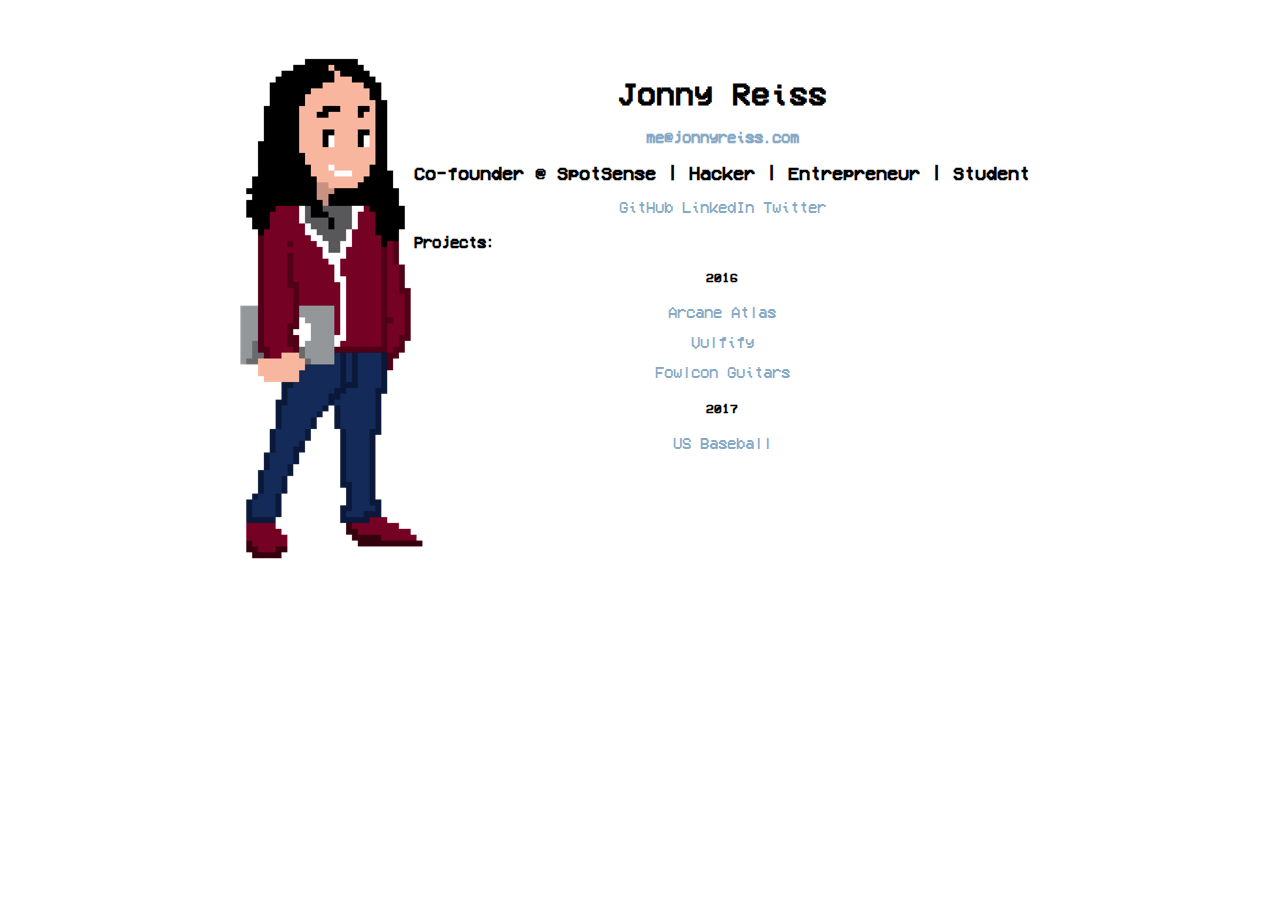
==== index.html @ 0de7c2d5 "copy update" ====
<!DOCTYPE html>
<html>
  <head>
    <meta charset="utf-8">
    <meta name="google" content="notranslate">
    <meta http-equiv="Content-Language" content="en">
    <meta http-equiv="X-UA-Compatible" content="IE=edge,chrome=1">
    <title>Jonny Reiss | Web Developer, Student</title>
    <style>
      @font-face {
        font-family: 'vcr_osd_monoregular';
        src: url('font/vcr_osd_mono_1.001-webfont.woff2') format('woff2'),
             url('font/vcr_osd_mono_1.001-webfont.woff') format('woff');
        font-weight: normal;
        font-style: normal;

      }
    </style>

    <link rel="stylesheet" type="text/css" href="style.css">
  </head>
  <body>
    <div class="wrapper">
      <div class="character">
        <img src="img/8bitjonnyflip.png">
      </div>

      <div class="content">
        <h1>Jonny Reiss</h1>

        <h4 id="email">me@jonnyreiss.com</h4>

        <h3>Co-founder @ SpotSense | Hacker | Entrepreneur | Student</h3>

        <p>
          <a href="http://www.github.com/jonathanreiss15">GitHub</a>
          <a href="http://www.linkedin.com/in/jonathanrreiss">LinkedIn</a>
          <a href="http://www.twitter.com/zhonathanreiss">Twitter</a>
        </p>

        <div class="links">
          <h4 style="text-align: left;">Projects:</h4>

          <div class="projects">
            <h5>2016</h5>
            <p>
              <a href="http://arcaneatlas.com/">Arcane Atlas</a>
            </p>

            <p>
              <a href="https://github.com/JonathanReiss15/Vulfify">Vulfify</a>
            </p>

            <p>
              <a href="http://fowlconguitars.com">Fowlcon Guitars</a>
            </p>

            <h5>2017</h5>
            <p>
              <a href="http://usbaseball.org">US Baseball</a>
            </p>
          </div>


        </div>

      </div>
    </div>

    <script>
      (function(i,s,o,g,r,a,m){i['GoogleAnalyticsObject']=r;i[r]=i[r]||function(){
      (i[r].q=i[r].q||[]).push(arguments)},i[r].l=1*new Date();a=s.createElement(o),
      m=s.getElementsByTagName(o)[0];a.async=1;a.src=g;m.parentNode.insertBefore(a,m)
      })(window,document,'script','https://www.google-analytics.com/analytics.js','ga');

      ga('create', 'UA-90585143-1', 'auto');
      ga('send', 'pageview');

    </script>
  </body>
</html>
---- style.css ----
@font-face {
  font-family: 'vcr_osd_monoregular';
  src: url('font/vcr_osd_mono_1.001-webfont.woff2') format('woff2'),
       url('font/vcr_osd_mono_1.001-webfont.woff') format('woff');
  font-weight: normal;
  font-style: normal;

}

body {
  margin-left: 50px;
  margin-right: 50px;
  font-family: 'vcr_osd_monoregular';
}

.header {
  text-align: center;
}
.wrapper {
  width: 800px;
  margin-left: auto;
  margin-right: auto;
  padding-top: 50px;
}

.content {
  float: right;
  display: inline-block;
  text-align: center;
  padding-right: 10px;
}

.character {
  display: inline-block;
  max-width: 100px;
  margin-right: 40px;
}

#email {
  color: #86A9C6;
}

a {
  color: #86A9C6;
  text-decoration: none;
}

a:hover {
  text-decoration: underline;
}

.links {

}

.projects {
  text-align: center;
}



.blog {
  float: right;
  text-align: left;
}

.postwrapper {
  font-family: 'Helvetica';
  /*background-color: grey;*/
  width: 60%;
  display: block;
  margin: auto;
  padding-bottom: 10px;
  border-radius: 10px;
}

.posttitle {
  text-align: center;
  margin-top: 10px;
  font-size: 1.5em;
  justify-content: center;
}


.postbody {
  margin-left: 10%;
  margin-right: 10%;
  margin-bottom: 20%;
}

.disqus {
  padding-top: 50px;
  width: 58%;
  display: block;
  margin: auto;
}

.blockquote {
  border-left: 3px solid #86A9C6;
  background-color: inherit;
  padding-left: 10px;
  font-style:italic;
  font-family: serif;
}

.blockquoteauthor {
  text-align: right;
  border-left: 3px solid #86A9C6;
  font-style: normal;
  text
}

.authorbio {
  border-top: 3px solid black;
  margin: inherit;
}
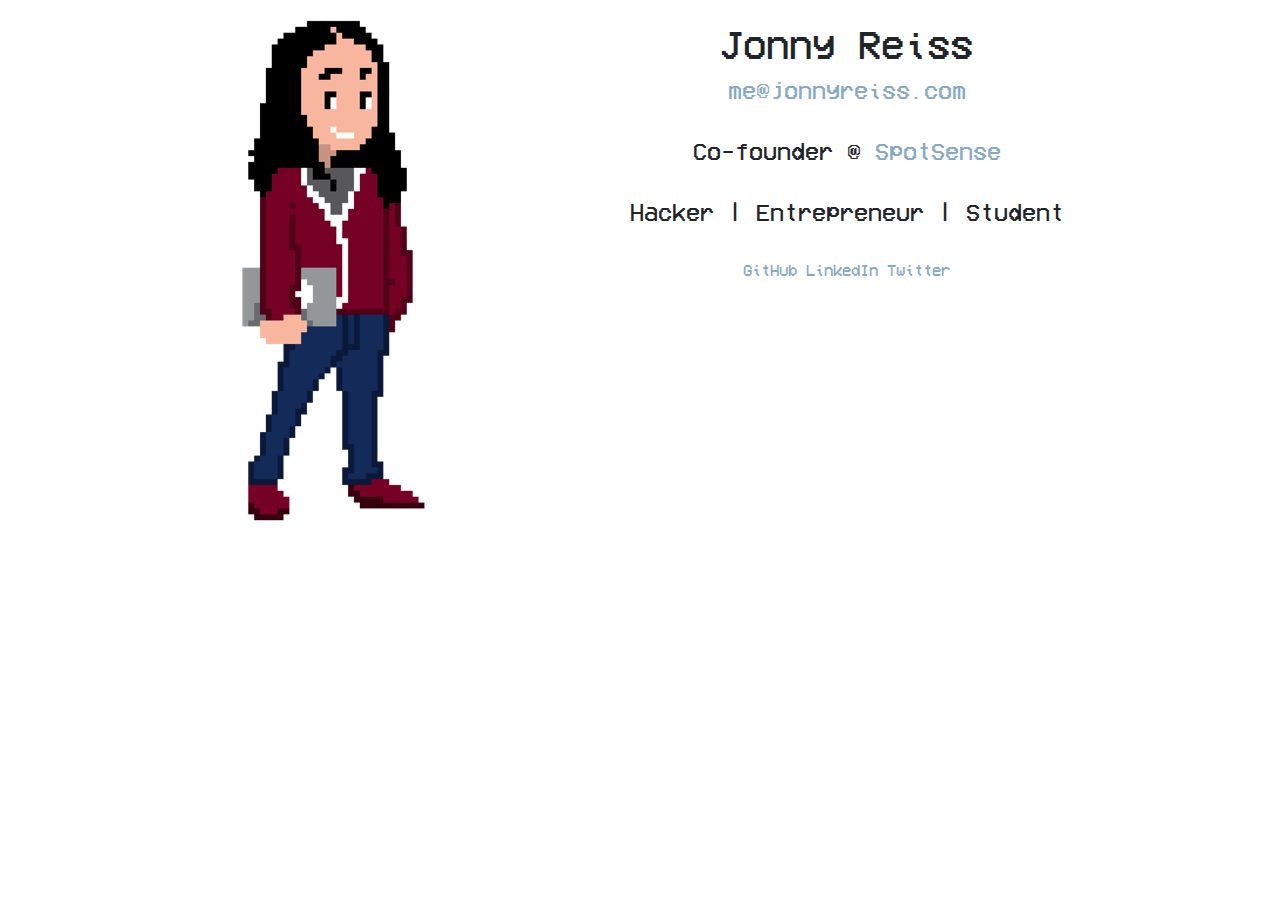
==== commit 4c01e871: "website refresh" ====
--- a/index.html
+++ b/index.html
@@ -6,6 +6,10 @@
     <meta http-equiv="Content-Language" content="en">
     <meta http-equiv="X-UA-Compatible" content="IE=edge,chrome=1">
     <title>Jonny Reiss | Web Developer, Student</title>
+    <script   src="https://code.jquery.com/jquery-3.3.1.min.js"   integrity="sha256-FgpCb/KJQlLNfOu91ta32o/NMZxltwRo8QtmkMRdAu8="   crossorigin="anonymous"></script>
+    <link href="https://maxcdn.bootstrapcdn.com/bootstrap/4.0.0/css/bootstrap.min.css" rel="stylesheet" integrity="sha384-Gn5384xqQ1aoWXA+058RXPxPg6fy4IWvTNh0E263XmFcJlSAwiGgFAW/dAiS6JXm" crossorigin="anonymous">
+    <script src="https://maxcdn.bootstrapcdn.com/bootstrap/4.0.0/js/bootstrap.bundle.min.js" integrity="sha384-feJI7QwhOS+hwpX2zkaeJQjeiwlhOP+SdQDqhgvvo1DsjtiSQByFdThsxO669S2D" crossorigin="anonymous"></script>
+
     <style>
       @font-face {
         font-family: 'vcr_osd_monoregular';
@@ -20,50 +24,30 @@
     <link rel="stylesheet" type="text/css" href="style.css">
   </head>
   <body>
-    <div class="wrapper">
-      <div class="character">
-        <img src="img/8bitjonnyflip.png">
-      </div>
+    <div class="container-fluid">
+      <div class="row">
 
-      <div class="content">
-        <h1>Jonny Reiss</h1>
+        <div class="col-md-2 offset-md-2">
+          <img src="img/8bitjonnyflip.png">
+        </div>
 
-        <h4 id="email">me@jonnyreiss.com</h4>
+        <div class="col-md-8 info">
+          <h1>Jonny Reiss</h1>
 
-        <h3>Co-founder @ SpotSense | Hacker | Entrepreneur | Student</h3>
+          <h4 id="email">me@jonnyreiss.com</h4>
+          </br>
+          <h4>Co-founder @ <a href="http://spotsense.io">SpotSense</a></h4>
+          </br>
+          <h4>Hacker | Entrepreneur | Student</h4>
+          </br>
 
-        <p>
-          <a href="http://www.github.com/jonathanreiss15">GitHub</a>
-          <a href="http://www.linkedin.com/in/jonathanrreiss">LinkedIn</a>
-          <a href="http://www.twitter.com/zhonathanreiss">Twitter</a>
-        </p>
-
-        <div class="links">
-          <h4 style="text-align: left;">Projects:</h4>
-
-          <div class="projects">
-            <h5>2016</h5>
-            <p>
-              <a href="http://arcaneatlas.com/">Arcane Atlas</a>
-            </p>
-
-            <p>
-              <a href="https://github.com/JonathanReiss15/Vulfify">Vulfify</a>
-            </p>
-
-            <p>
-              <a href="http://fowlconguitars.com">Fowlcon Guitars</a>
-            </p>
-
-            <h5>2017</h5>
-            <p>
-              <a href="http://usbaseball.org">US Baseball</a>
-            </p>
-          </div>
-
+          <p>
+            <a href="http://www.github.com/jonathanreiss15">GitHub</a>
+            <a href="http://www.linkedin.com/in/jonathanrreiss">LinkedIn</a>
+            <a href="http://www.twitter.com/jonnythedev">Twitter</a>
+          </p>
 
         </div>
-
       </div>
     </div>
 
--- a/style.css
+++ b/style.css
@@ -8,32 +8,8 @@
 }
 
 body {
-  margin-left: 50px;
-  margin-right: 50px;
   font-family: 'vcr_osd_monoregular';
-}
-
-.header {
-  text-align: center;
-}
-.wrapper {
-  width: 800px;
-  margin-left: auto;
-  margin-right: auto;
-  padding-top: 50px;
-}
-
-.content {
-  float: right;
-  display: inline-block;
-  text-align: center;
-  padding-right: 10px;
-}
-
-.character {
-  display: inline-block;
-  max-width: 100px;
-  margin-right: 40px;
+  padding: 20px;
 }
 
 #email {
@@ -49,68 +25,6 @@
   text-decoration: underline;
 }
 
-.links {
-
-}
-
-.projects {
+.info {
   text-align: center;
 }
-
-
-
-.blog {
-  float: right;
-  text-align: left;
-}
-
-.postwrapper {
-  font-family: 'Helvetica';
-  /*background-color: grey;*/
-  width: 60%;
-  display: block;
-  margin: auto;
-  padding-bottom: 10px;
-  border-radius: 10px;
-}
-
-.posttitle {
-  text-align: center;
-  margin-top: 10px;
-  font-size: 1.5em;
-  justify-content: center;
-}
-
-
-.postbody {
-  margin-left: 10%;
-  margin-right: 10%;
-  margin-bottom: 20%;
-}
-
-.disqus {
-  padding-top: 50px;
-  width: 58%;
-  display: block;
-  margin: auto;
-}
-
-.blockquote {
-  border-left: 3px solid #86A9C6;
-  background-color: inherit;
-  padding-left: 10px;
-  font-style:italic;
-  font-family: serif;
-}
-
-.blockquoteauthor {
-  text-align: right;
-  border-left: 3px solid #86A9C6;
-  font-style: normal;
-  text
-}
-
-.authorbio {
-  border-top: 3px solid black;
-  margin: inherit;
-}
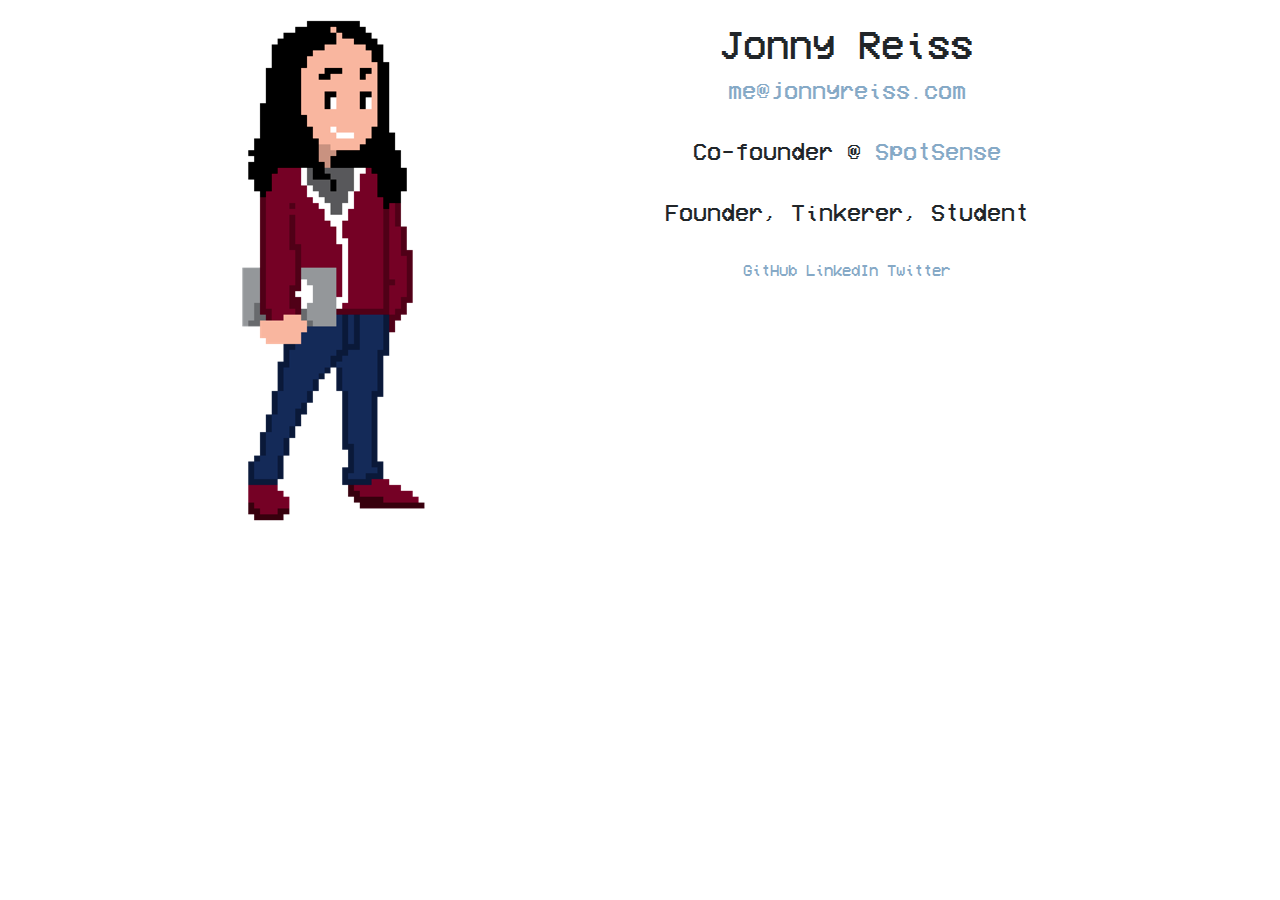
==== commit 1c4a5078: "added favicon" ====
--- a/index.html
+++ b/index.html
@@ -5,7 +5,9 @@
     <meta name="google" content="notranslate">
     <meta http-equiv="Content-Language" content="en">
     <meta http-equiv="X-UA-Compatible" content="IE=edge,chrome=1">
-    <title>Jonny Reiss | Web Developer, Student</title>
+    <title>Jonny Reiss | founder, tinkerer, student</title>
+    <link rel="shortcut icon" type="image/png" href="img/favicon_small.png"/>
+
     <script   src="https://code.jquery.com/jquery-3.3.1.min.js"   integrity="sha256-FgpCb/KJQlLNfOu91ta32o/NMZxltwRo8QtmkMRdAu8="   crossorigin="anonymous"></script>
     <link href="https://maxcdn.bootstrapcdn.com/bootstrap/4.0.0/css/bootstrap.min.css" rel="stylesheet" integrity="sha384-Gn5384xqQ1aoWXA+058RXPxPg6fy4IWvTNh0E263XmFcJlSAwiGgFAW/dAiS6JXm" crossorigin="anonymous">
     <script src="https://maxcdn.bootstrapcdn.com/bootstrap/4.0.0/js/bootstrap.bundle.min.js" integrity="sha384-feJI7QwhOS+hwpX2zkaeJQjeiwlhOP+SdQDqhgvvo1DsjtiSQByFdThsxO669S2D" crossorigin="anonymous"></script>
@@ -38,7 +40,7 @@
           </br>
           <h4>Co-founder @ <a href="http://spotsense.io">SpotSense</a></h4>
           </br>
-          <h4>Hacker | Entrepreneur | Student</h4>
+          <h4>Founder, Tinkerer, Student</h4>
           </br>
 
           <p>
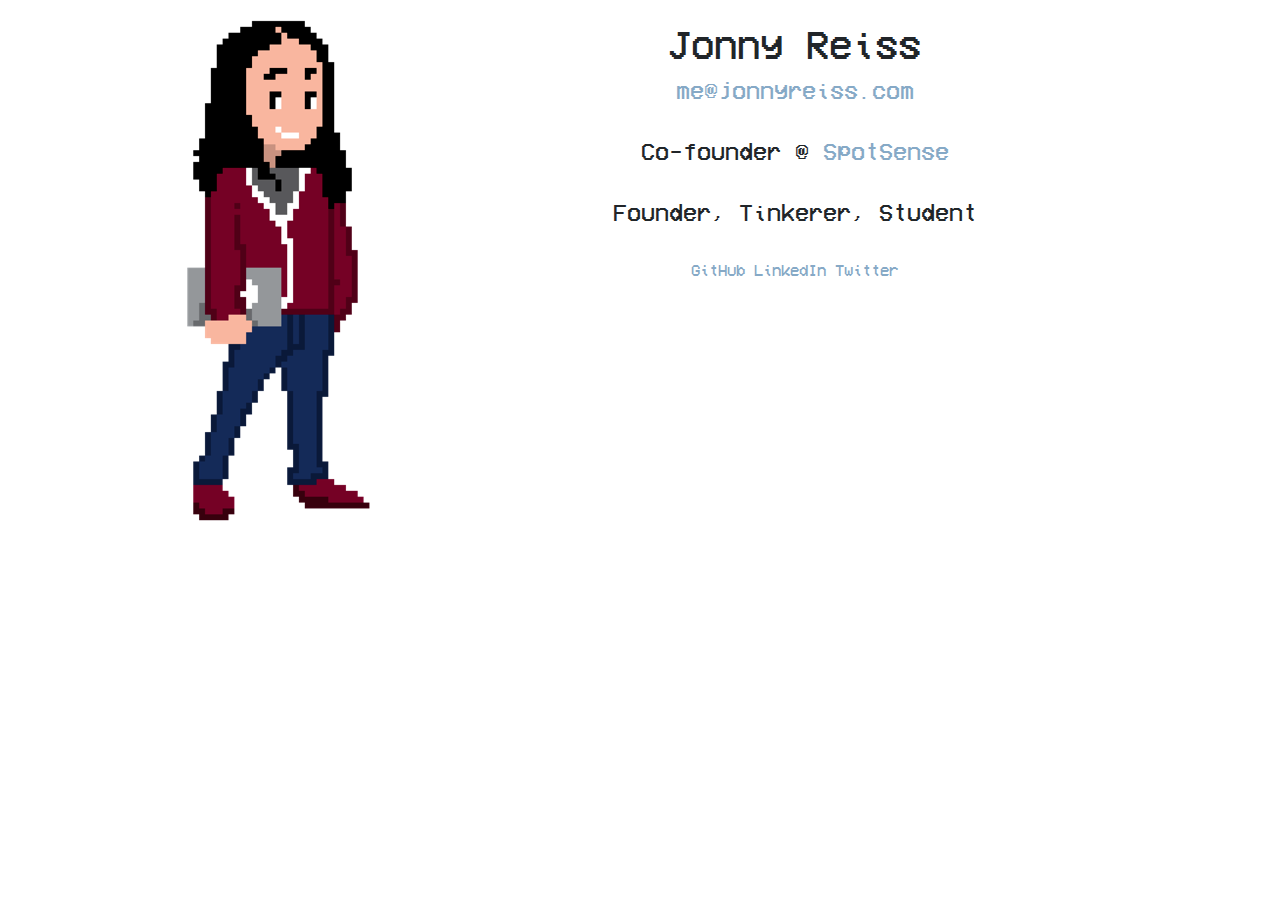
==== commit 58d77fd8: "responsive fix" ====
--- a/index.html
+++ b/index.html
@@ -29,11 +29,11 @@
     <div class="container-fluid">
       <div class="row">
 
-        <div class="col-md-2 offset-md-2">
+        <div class="col-md-3 offset-md-1">
           <img src="img/8bitjonnyflip.png">
         </div>
 
-        <div class="col-md-8 info">
+        <div class="col-md-7 info">
           <h1>Jonny Reiss</h1>
 
           <h4 id="email">me@jonnyreiss.com</h4>
--- a/style.css
+++ b/style.css
@@ -18,11 +18,11 @@
 
 a {
   color: #86A9C6;
-  text-decoration: none;
 }
 
-a:hover {
-  text-decoration: underline;
+img {
+  display: block;
+  margin: auto;
 }
 
 .info {
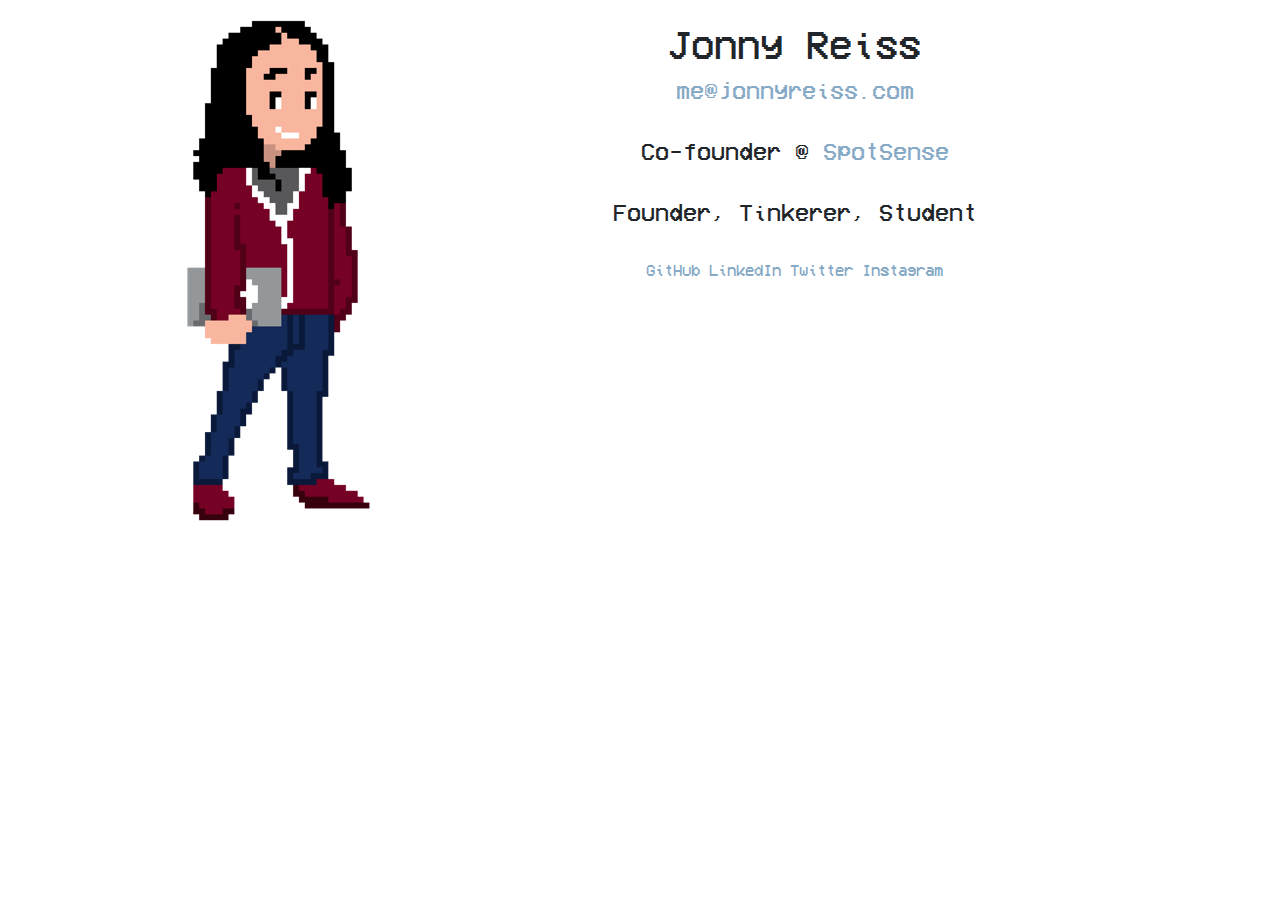
==== commit 6bc8afbd: "added insta" ====
--- a/index.html
+++ b/index.html
@@ -47,6 +47,8 @@
             <a href="http://www.github.com/jonathanreiss15">GitHub</a>
             <a href="http://www.linkedin.com/in/jonathanrreiss">LinkedIn</a>
             <a href="http://www.twitter.com/jonnythedev">Twitter</a>
+            <a href="http://www.instagram.com/jonny_reiss">Instagram</a>
+
           </p>
 
         </div>
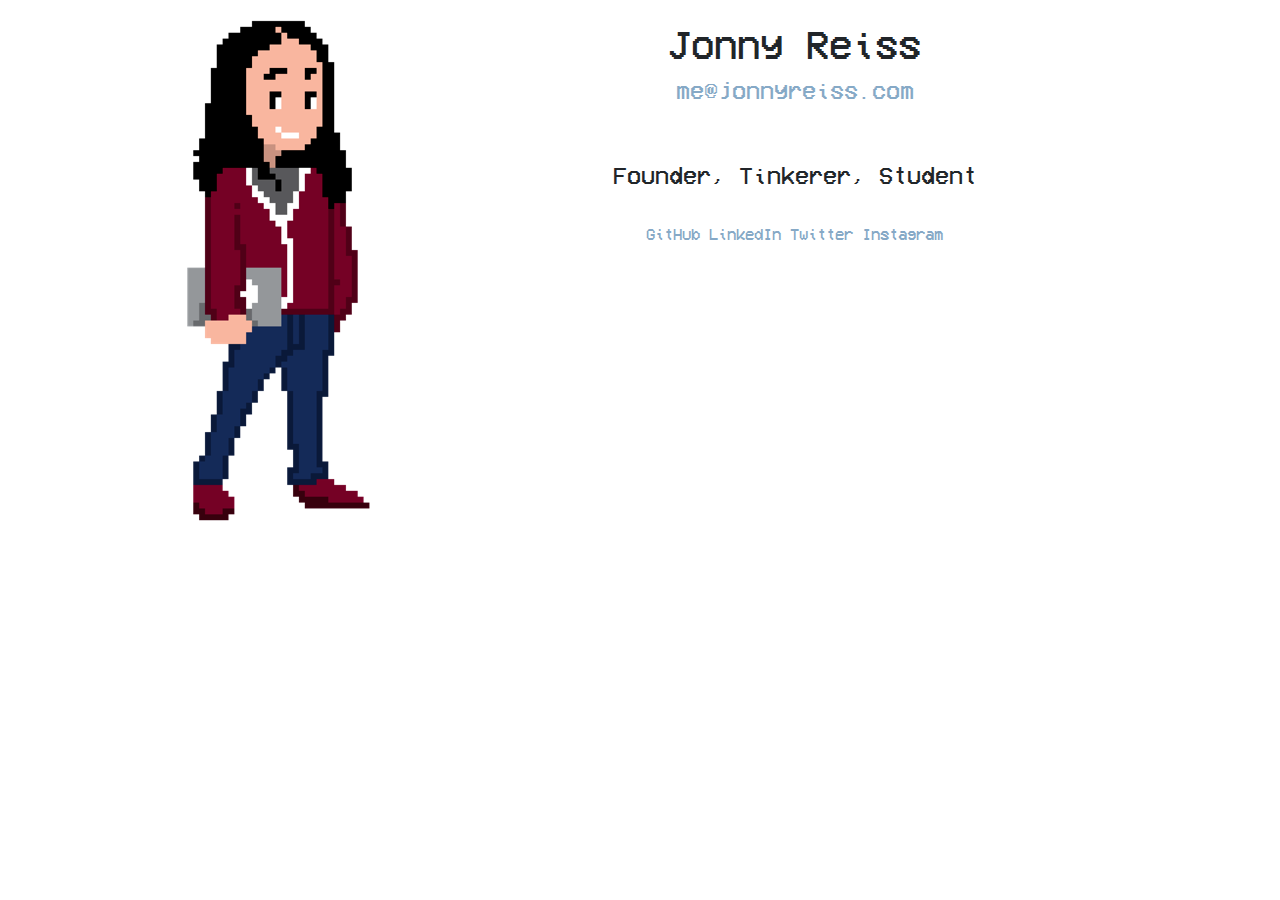
==== commit e4e92f24: "Update index.html" ====
--- a/index.html
+++ b/index.html
@@ -38,7 +38,6 @@
 
           <h4 id="email">me@jonnyreiss.com</h4>
           </br>
-          <h4>Co-founder @ <a href="http://spotsense.io">SpotSense</a></h4>
           </br>
           <h4>Founder, Tinkerer, Student</h4>
           </br>
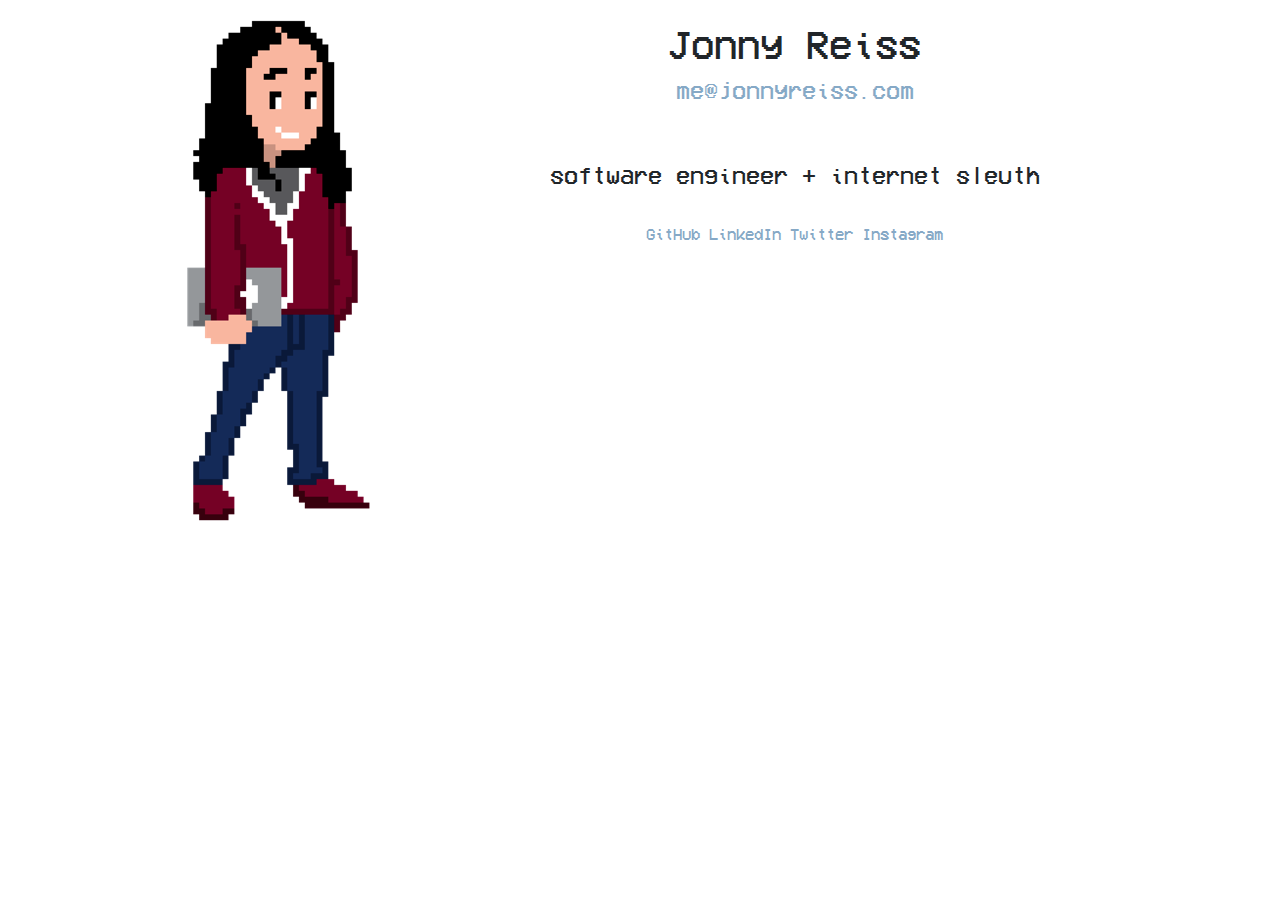
==== commit c452f693: "Update index.html" ====
--- a/index.html
+++ b/index.html
@@ -5,7 +5,7 @@
     <meta name="google" content="notranslate">
     <meta http-equiv="Content-Language" content="en">
     <meta http-equiv="X-UA-Compatible" content="IE=edge,chrome=1">
-    <title>Jonny Reiss | founder, tinkerer, student</title>
+    <title>Jonny Reiss | software engineer + internet sleuth</title>
     <link rel="shortcut icon" type="image/png" href="img/favicon_small.png"/>
 
     <script   src="https://code.jquery.com/jquery-3.3.1.min.js"   integrity="sha256-FgpCb/KJQlLNfOu91ta32o/NMZxltwRo8QtmkMRdAu8="   crossorigin="anonymous"></script>
@@ -39,7 +39,7 @@
           <h4 id="email">me@jonnyreiss.com</h4>
           </br>
           </br>
-          <h4>Founder, Tinkerer, Student</h4>
+          <h4>software engineer + internet sleuth</h4>
           </br>
 
           <p>
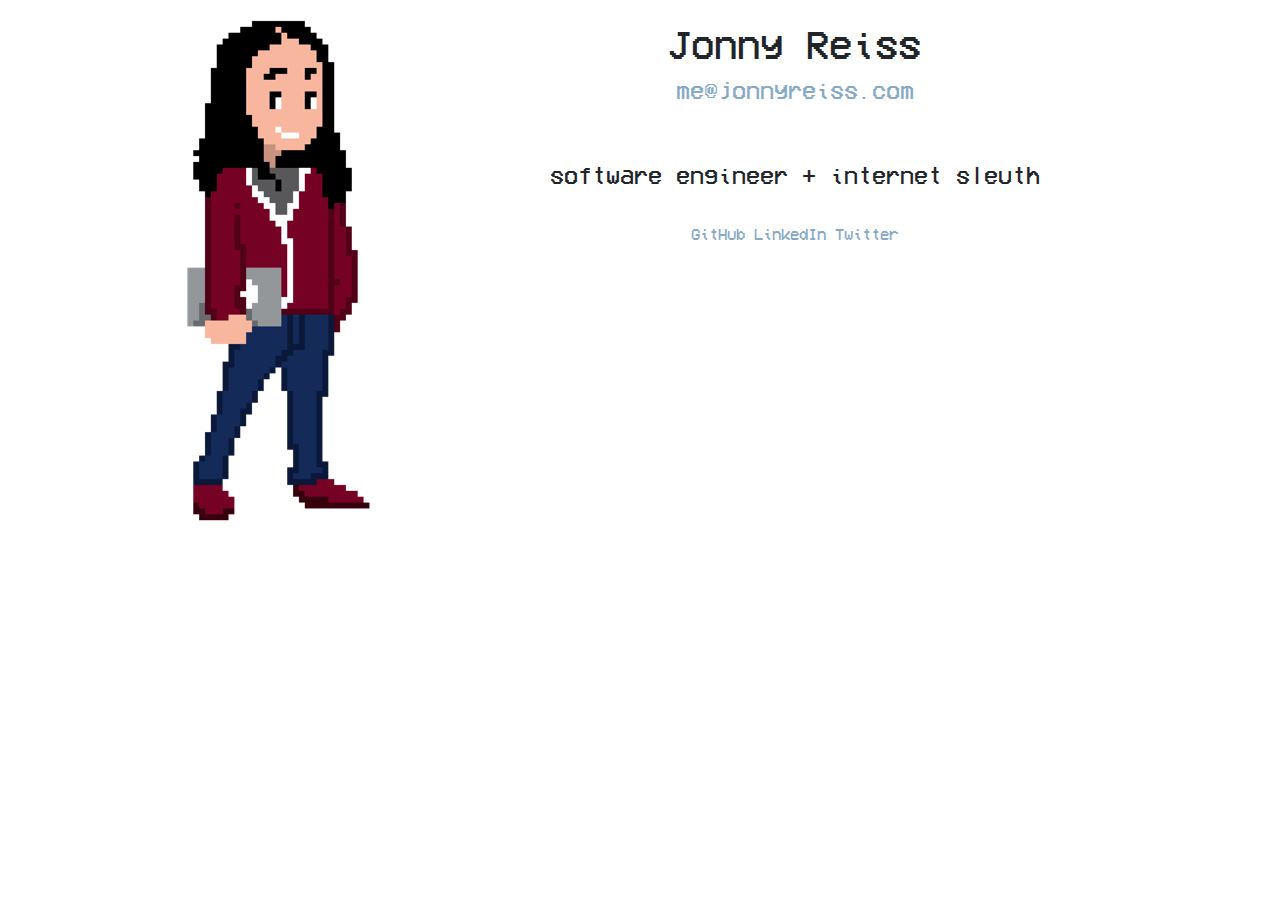
==== commit 78536620: "Update index.html" ====
--- a/index.html
+++ b/index.html
@@ -46,8 +46,6 @@
             <a href="http://www.github.com/jonathanreiss15">GitHub</a>
             <a href="http://www.linkedin.com/in/jonathanrreiss">LinkedIn</a>
             <a href="http://www.twitter.com/jonnythedev">Twitter</a>
-            <a href="http://www.instagram.com/jonny_reiss">Instagram</a>
-
           </p>
 
         </div>
